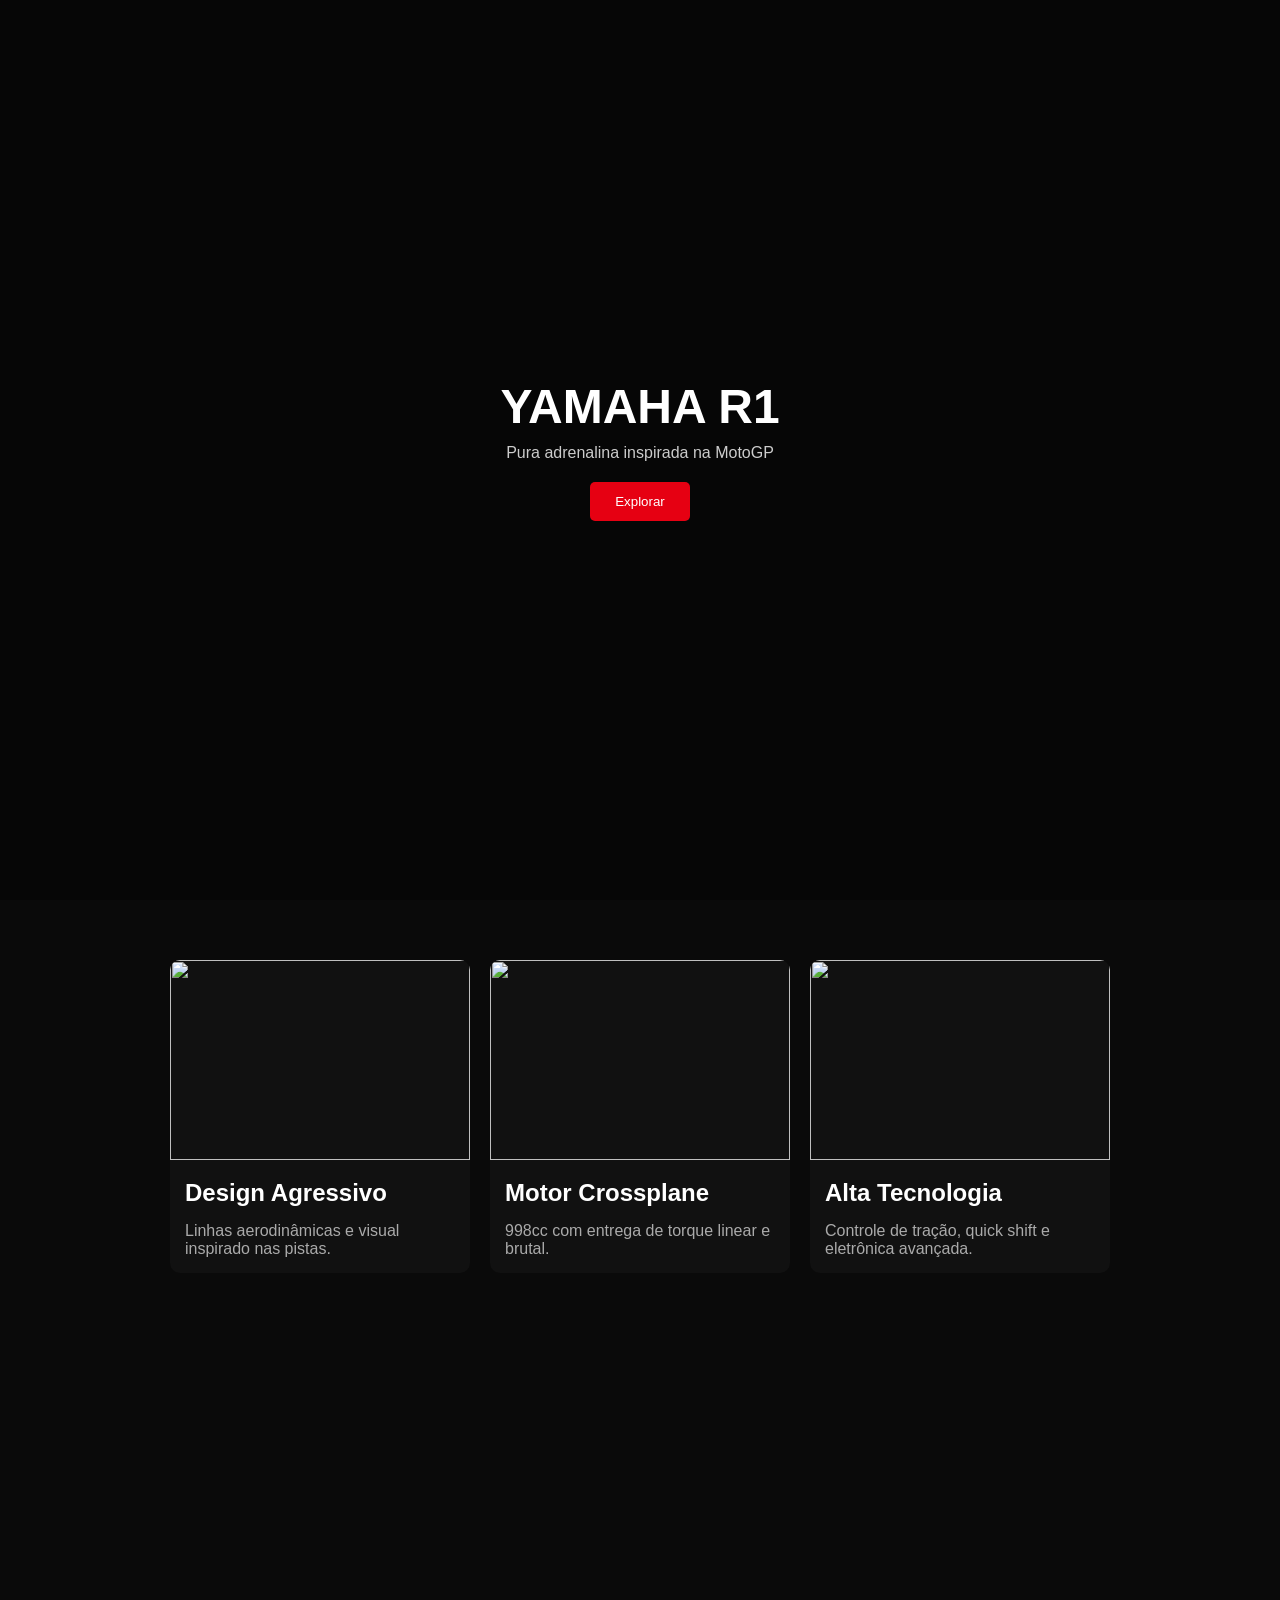
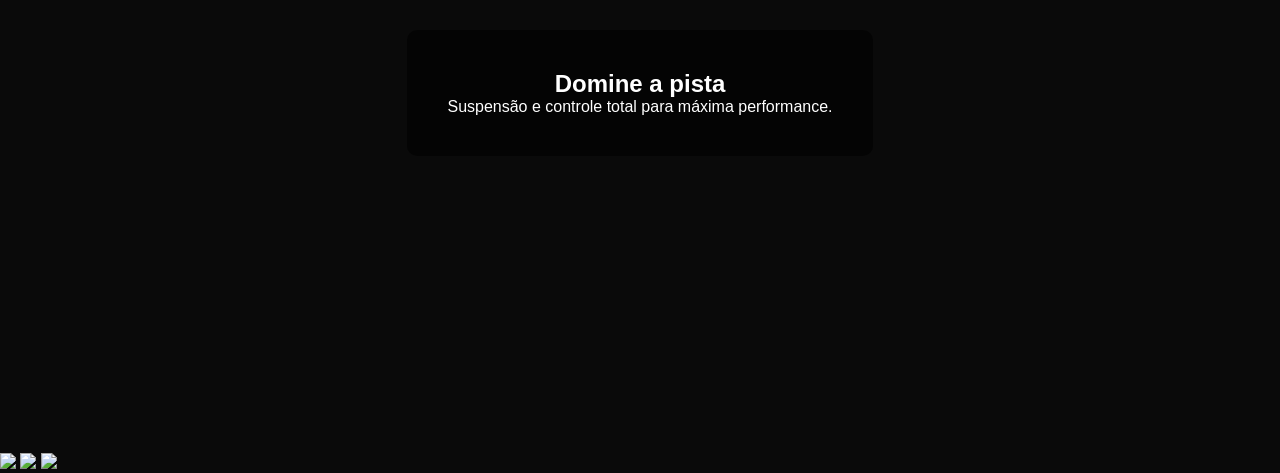
==== assets/details/details.html @ 197ee338 "nova pagina" ====
<!DOCTYPE html>
<html lang="pt-BR">

<head>
    <meta charset="UTF-8">
    <title>Yamaha R1</title>
    <link rel="stylesheet" href="details.css">
</head>

<body>


    <section class="vd">

        <video autoplay muted loop playsinline class="bg-video">
            <source src="vd/r1.mp4" type="video/mp4">
        </video>

        <div class="overlay">
            <h1>YAMAHA R1</h1>
            <p>Pura adrenalina inspirada na MotoGP</p>
            <button>Explorar</button>
        </div>

    </section>

    <section class="features">

        <div class="card">
            <img src="img/r1-design.jpg">
            <h2>Design Agressivo</h2>
            <p>Linhas aerodinâmicas e visual inspirado nas pistas.</p>
        </div>

        <div class="card">
            <img src="img/r1-motor.jpg">
            <h2>Motor Crossplane</h2>
            <p>998cc com entrega de torque linear e brutal.</p>
        </div>

        <div class="card">
            <img src="img/r1-tech.jpg">
            <h2>Alta Tecnologia</h2>
            <p>Controle de tração, quick shift e eletrônica avançada.</p>
        </div>

    </section>

    <!-- FULL SECTION -->
    <section class="full">
        <div class="content">
            <h2>Domine a pista</h2>
            <p>Suspensão e controle total para máxima performance.</p>
        </div>
    </section>

    <!-- GALERIA -->
    <section class="gallery">
        <img src="img/r1-1.jpg">
        <img src="img/r1-2.jpg">
        <img src="img/r1-3.jpg">
    </section>

</body>

</html
---- assets/details/details.css ----
* {
    margin: 0;
    padding: 0;
    box-sizing: border-box;
    font-family: Arial, sans-serif;
}

body {
    background: #0a0a0a;
    color: #fff;
}
/*video*/
.vd {
    position: relative;
    height: 100vh;
    overflow: hidden;
}

/* VIDEO FUNDO */
.bg-video {
    position: absolute;
    top: 50%;
    left: 50%;
    width: 100%;
    height: 101%;
    object-fit: cover;
    transform: translate(-50%, -50%);
    z-index: -1;
}

/* OVERLAY POR CIMA */
.overlay {
    position: relative;
    z-index: 1;
    height: 100%;
    display: flex;
    flex-direction: column;
    align-items: center;
    justify-content: center;
    background: rgba(0,0,0,0.4);
    text-align: center;
}

.overlay h1 {
    font-size: 48px;
    margin-bottom: 10px;
}

.overlay p {
    margin-bottom: 20px;
    color: #ccc;
}

.overlay button {
    padding: 12px 25px;
    border: none;
    background: #e60012;
    color: white;
    cursor: pointer;
    border-radius: 5px;
}

/* FEATURES */
.features {
    display: flex;
    gap: 20px;
    padding: 60px;
    flex-wrap: wrap;
    justify-content: center;
}

.card {
    width: 300px;
    background: #111;
    border-radius: 10px;
    overflow: hidden;
    transition: 0.3s;
}

.card img {
    width: 100%;
    height: 200px;
    object-fit: cover;
}

.card h2 {
    padding: 15px;
}

.card p {
    padding: 0 15px 15px;
    color: #aaa;
}

.card:hover {
    transform: translateY(-10px);
}

/* FULL SECTION */
.full {
    height: 80vh;
    background: url('img/bg2.jpg') center/cover no-repeat;
    display: flex;
    align-items: center;
    justify-content: center;
}

.full .content {
    text-align: center;
    background: rgba(0,0,0,0.6);
    padding: 40px;
    border-radius: 10px;
}
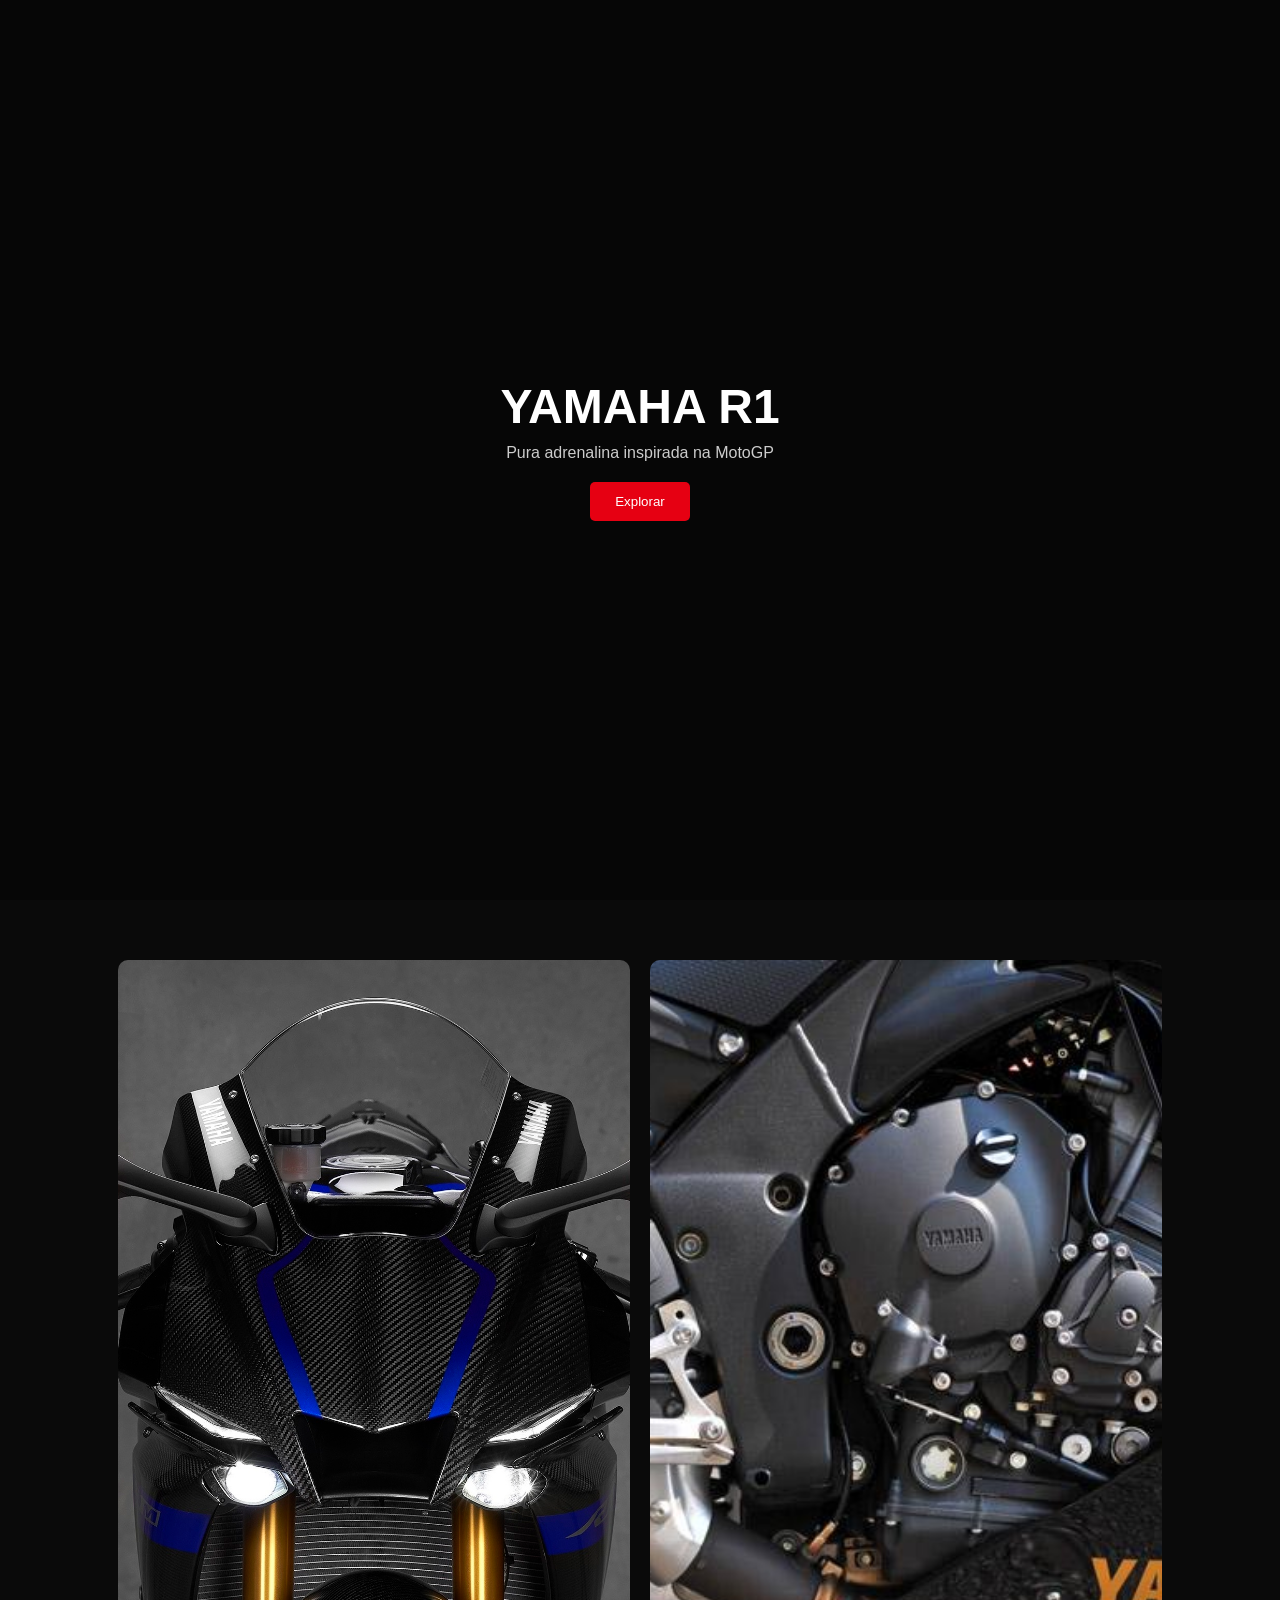
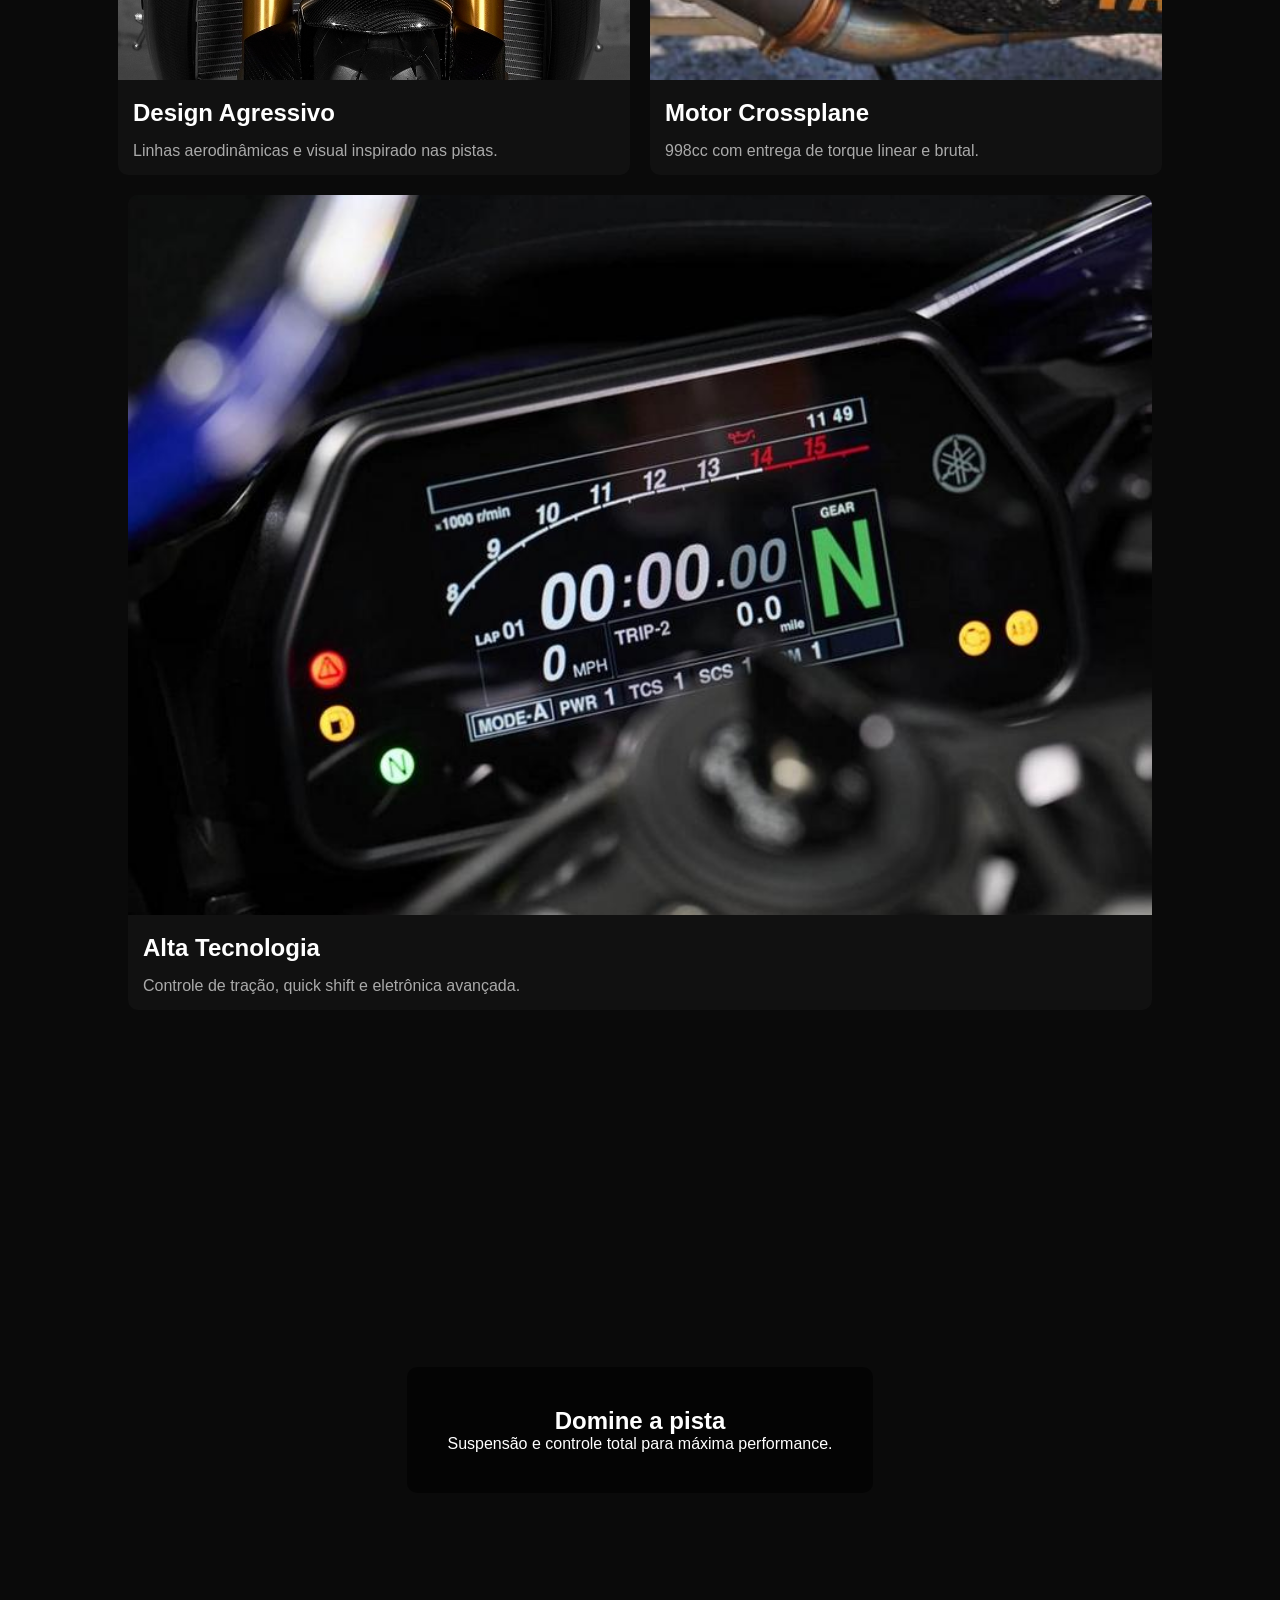
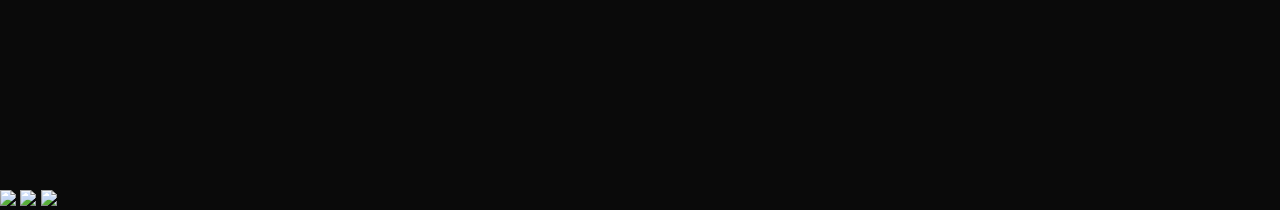
==== commit 4c37ec99: "nova pagina, alteração nas motos" ====
--- a/assets/details/details.html
+++ b/assets/details/details.html
@@ -25,21 +25,20 @@
     </section>
 
     <section class="features">
-
         <div class="card">
-            <img src="img/r1-design.jpg">
+            <img src="img/Yamaha-YZF-R1M-2022-9.jpg">
             <h2>Design Agressivo</h2>
             <p>Linhas aerodinâmicas e visual inspirado nas pistas.</p>
         </div>
 
         <div class="card">
-            <img src="img/r1-motor.jpg">
+            <img src="img/motor.jpg">
             <h2>Motor Crossplane</h2>
             <p>998cc com entrega de torque linear e brutal.</p>
         </div>
 
-        <div class="card">
-            <img src="img/r1-tech.jpg">
+        <div class="card tech">
+            <img src="img/painel.jpg">
             <h2>Alta Tecnologia</h2>
             <p>Controle de tração, quick shift e eletrônica avançada.</p>
         </div>
--- a/assets/details/details.css
+++ b/assets/details/details.css
@@ -70,7 +70,7 @@
 }
 
 .card {
-    width: 300px;
+    width: 40vw;
     background: #111;
     border-radius: 10px;
     overflow: hidden;
@@ -79,7 +79,7 @@
 
 .card img {
     width: 100%;
-    height: 200px;
+    height: 80vh;
     object-fit: cover;
 }
 
@@ -94,6 +94,10 @@
 
 .card:hover {
     transform: translateY(-10px);
+}
+
+.tech{
+    width: 80vw;
 }
 
 /* FULL SECTION */
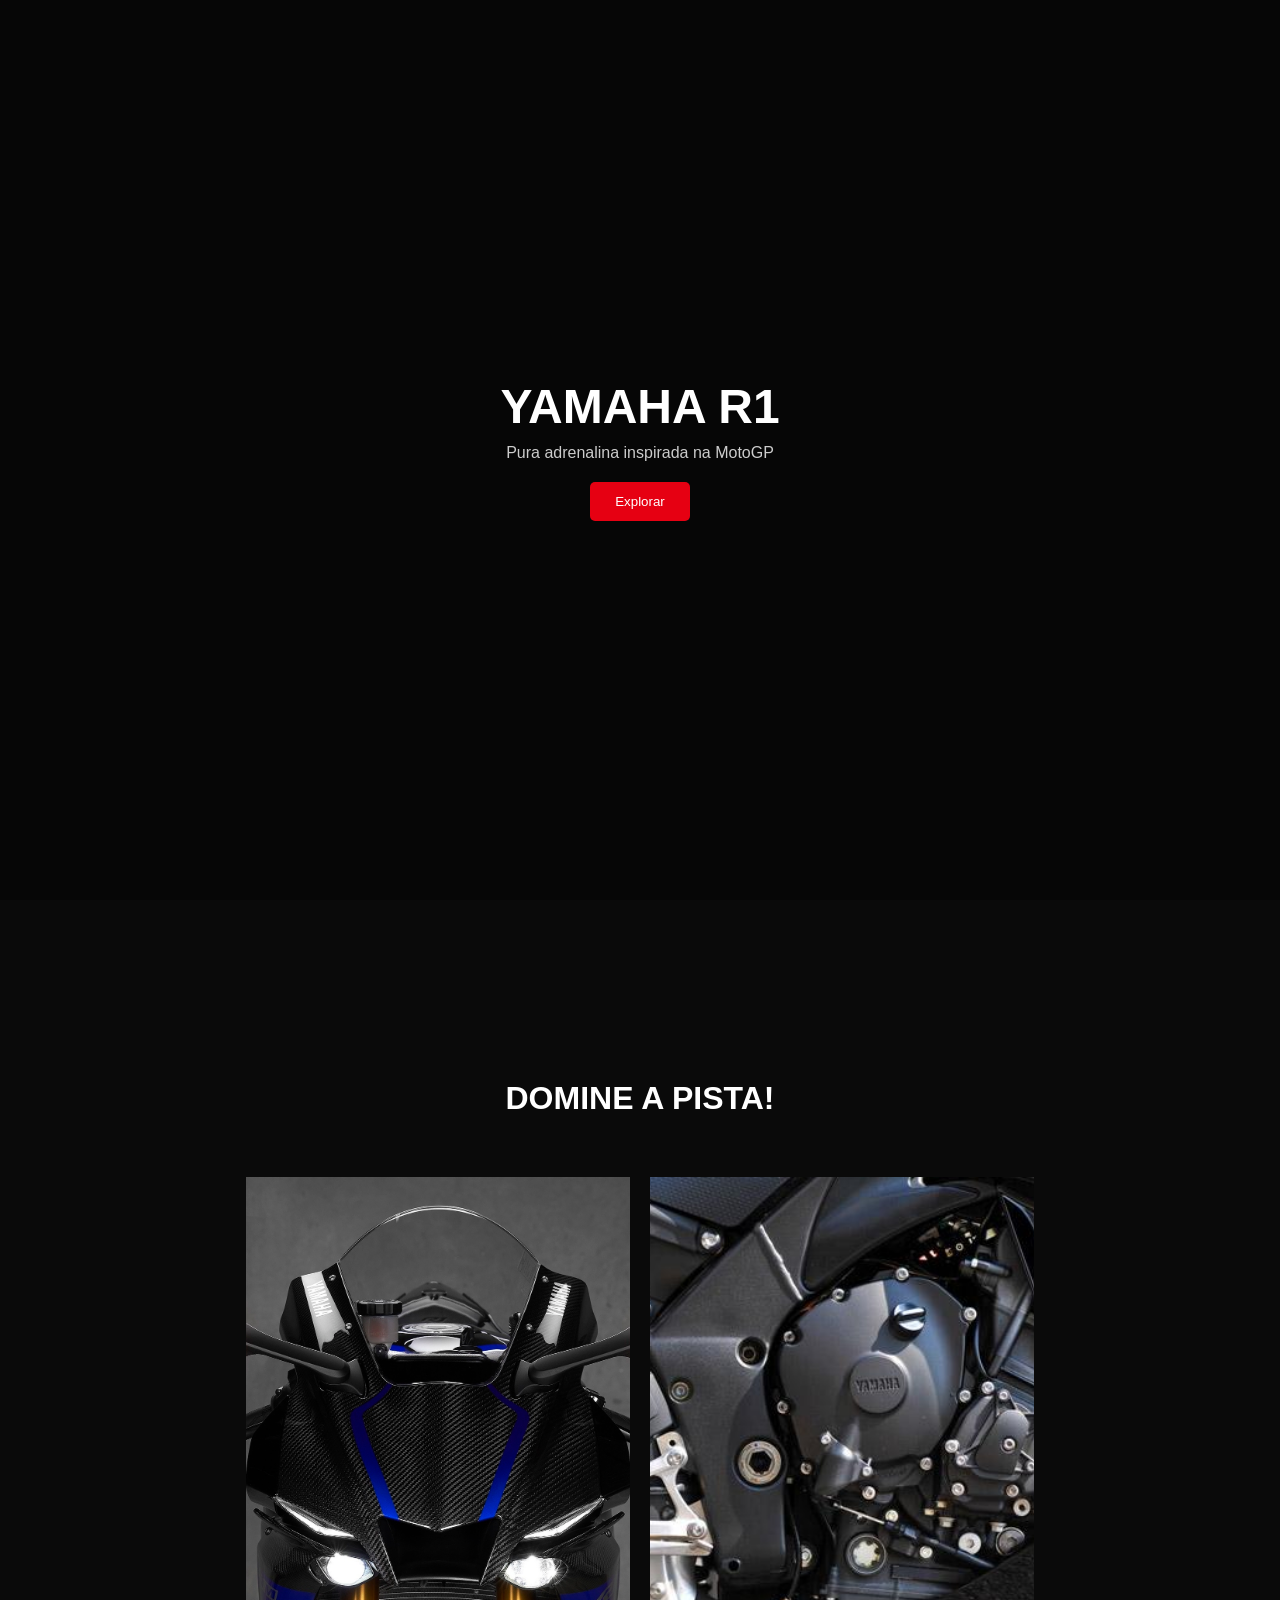
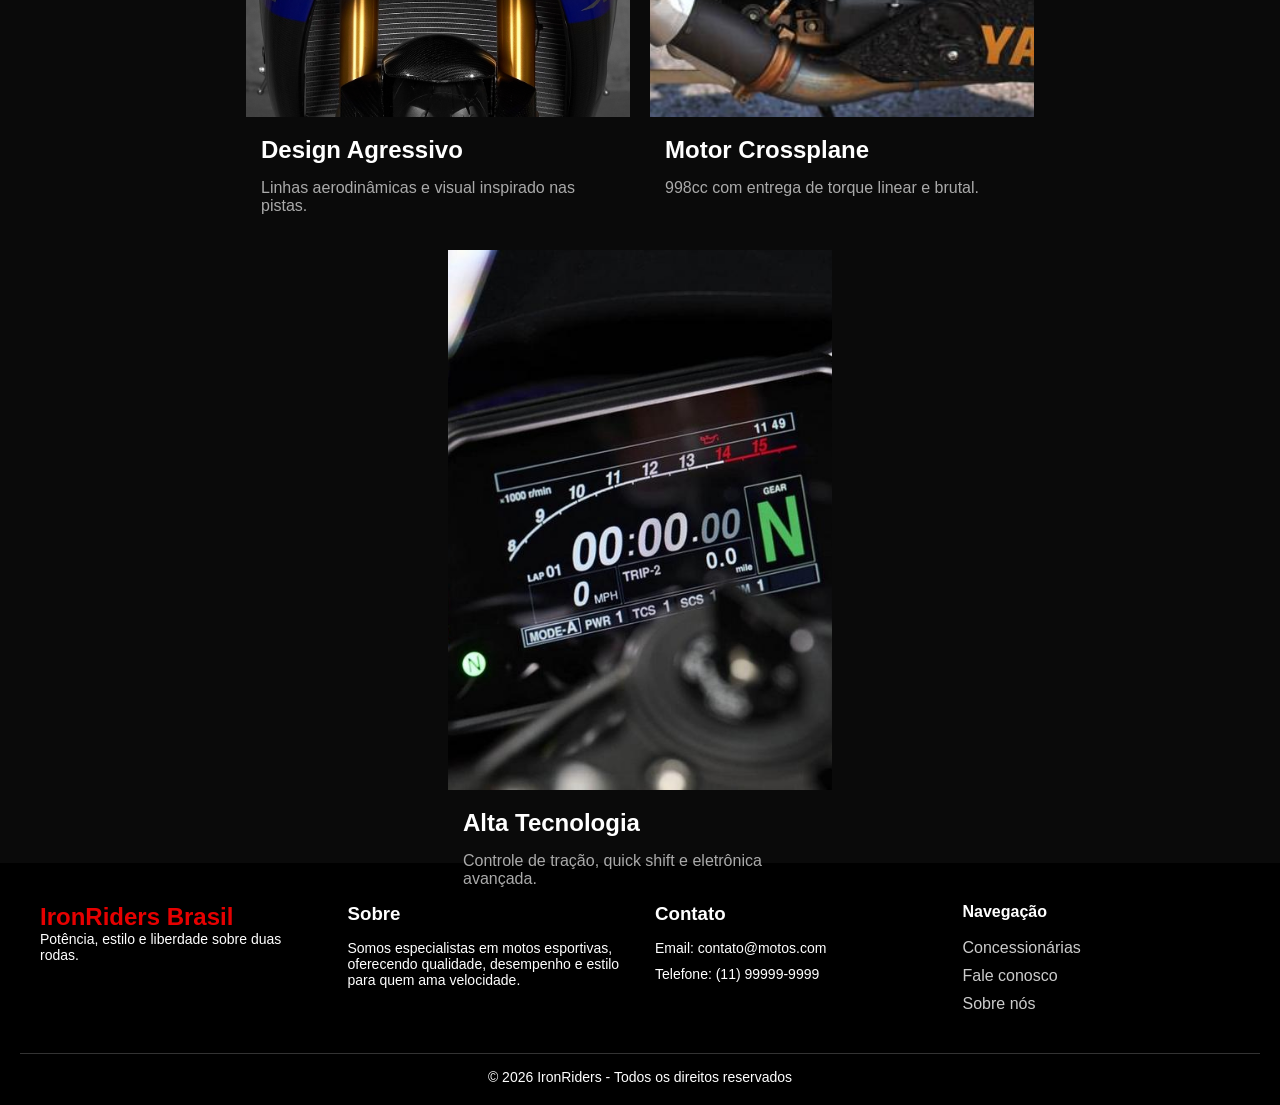
==== commit 90d03317: "Organização da pagina details" ====
--- a/assets/details/details.html
+++ b/assets/details/details.html
@@ -5,6 +5,13 @@
     <meta charset="UTF-8">
     <title>Yamaha R1</title>
     <link rel="stylesheet" href="details.css">
+
+
+    <link rel="preconnect" href="https://fonts.googleapis.com">
+<link rel="preconnect" href="https://fonts.gstatic.com" crossorigin>
+<link href="https://fonts.googleapis.com/css2?family=Archivo+Black&family=Bebas+Neue&family=Bungee&family=Dancing+Script:wght@400..700&family=EB+Garamond:ital,wght@0,400..800;1,400..800&family=Oswald:wght@200..700&display=swap" rel="stylesheet">
+
+
 </head>
 
 <body>
@@ -24,7 +31,12 @@
 
     </section>
 
+        <div class="text2">
+            <h1>DOMINE A PISTA!</h1>
+        </div>
+
     <section class="features">
+
         <div class="card">
             <img src="img/Yamaha-YZF-R1M-2022-9.jpg">
             <h2>Design Agressivo</h2>
@@ -44,22 +56,46 @@
         </div>
 
     </section>
-
-    <!-- FULL SECTION -->
     <section class="full">
         <div class="content">
-            <h2>Domine a pista</h2>
-            <p>Suspensão e controle total para máxima performance.</p>
+            
         </div>
     </section>
 
-    <!-- GALERIA -->
-    <section class="gallery">
-        <img src="img/r1-1.jpg">
-        <img src="img/r1-2.jpg">
-        <img src="img/r1-3.jpg">
-    </section>
+    <footer class="footer">
+        <div class="footer-container">
+
+            <div class="footer-section">
+                <h2>IronRiders Brasil</h2>
+                <p>Potência, estilo e liberdade sobre duas rodas.</p>
+            </div>
+            <div class="footer-section">
+                <h3>Sobre</h3>
+                <p>Somos especialistas em motos esportivas, oferecendo qualidade, desempenho e estilo para quem ama
+                    velocidade.</p>
+            </div>
+            <div class="footer-section">
+                <h3>Contato</h3>
+                <p>Email: contato@motos.com</p>
+                <p>Telefone: (11) 99999-9999</p>
+            </div>
+
+            <div class="footer-section">
+                <h4>Navegação</h4>
+                <br>
+                <ul>
+                    <li><a href="#">Concessionárias</a></li>
+                    <li><a href="#">Fale conosco</a></li>
+                    <li><a href="#">Sobre nós</a></li>
+                </ul>
+            </div>
+        </div>
+
+        <div class="footer-bottom">
+            <p>© 2026 IronRiders - Todos os direitos reservados</p>
+        </div>
+    </footer>
 
 </body>
 
-</html+</html>
--- a/assets/details/details.css
+++ b/assets/details/details.css
@@ -9,6 +9,7 @@
     background: #0a0a0a;
     color: #fff;
 }
+
 /*video*/
 .vd {
     position: relative;
@@ -37,7 +38,7 @@
     flex-direction: column;
     align-items: center;
     justify-content: center;
-    background: rgba(0,0,0,0.4);
+    background: rgba(0, 0, 0, 0.4);
     text-align: center;
 }
 
@@ -61,7 +62,18 @@
 }
 
 /* FEATURES */
+
+.text2 {
+    font-family: "EB Garamond", serif;
+    position: relative;
+    top: 20vh;
+    display: flex;
+    justify-content: center;
+}
+
 .features {
+    position: relative;
+    top: 20vh;
     display: flex;
     gap: 20px;
     padding: 60px;
@@ -70,16 +82,14 @@
 }
 
 .card {
-    width: 40vw;
-    background: #111;
-    border-radius: 10px;
+    width: 30vw;
     overflow: hidden;
     transition: 0.3s;
 }
 
 .card img {
     width: 100%;
-    height: 80vh;
+    height: 60vh;
     object-fit: cover;
 }
 
@@ -92,18 +102,8 @@
     color: #aaa;
 }
 
-.card:hover {
-    transform: translateY(-10px);
-}
-
-.tech{
-    width: 80vw;
-}
-
 /* FULL SECTION */
 .full {
-    height: 80vh;
-    background: url('img/bg2.jpg') center/cover no-repeat;
     display: flex;
     align-items: center;
     justify-content: center;
@@ -111,7 +111,67 @@
 
 .full .content {
     text-align: center;
-    background: rgba(0,0,0,0.6);
     padding: 40px;
     border-radius: 10px;
+
+}
+/*footer*/
+
+.footer {
+    background-color: black;
+    color: #fff;
+    padding: 40px 20px 20px;
+}
+
+.footer-container {
+    display: flex;
+    justify-content: space-between;
+    gap: 30px;
+    flex-wrap: wrap;
+    max-width: 1200px;
+    margin: 0 auto;
+}
+
+.footer-section {
+    flex: 1;
+    min-width: 250px;
+}
+
+.footer-section h2 {
+    color: #e60000;
+}
+
+.footer-section h3 {
+    margin-bottom: 15px;
+}
+
+.footer-section p {
+    margin-bottom: 10px;
+    font-size: 14px;
+}
+
+.footer-section ul {
+    list-style: none;
+}
+
+.footer-section ul li {
+    margin-bottom: 10px;
+}
+
+.footer-section a {
+    color: #ccc;
+    text-decoration: none;
+    transition: 0.3s;
+}
+
+.footer-section a:hover {
+    color: red;
+}
+
+.footer-bottom {
+    text-align: center;
+    margin-top: 30px;
+    border-top: 1px solid #333;
+    padding-top: 15px;
+    font-size: 14px;
 }
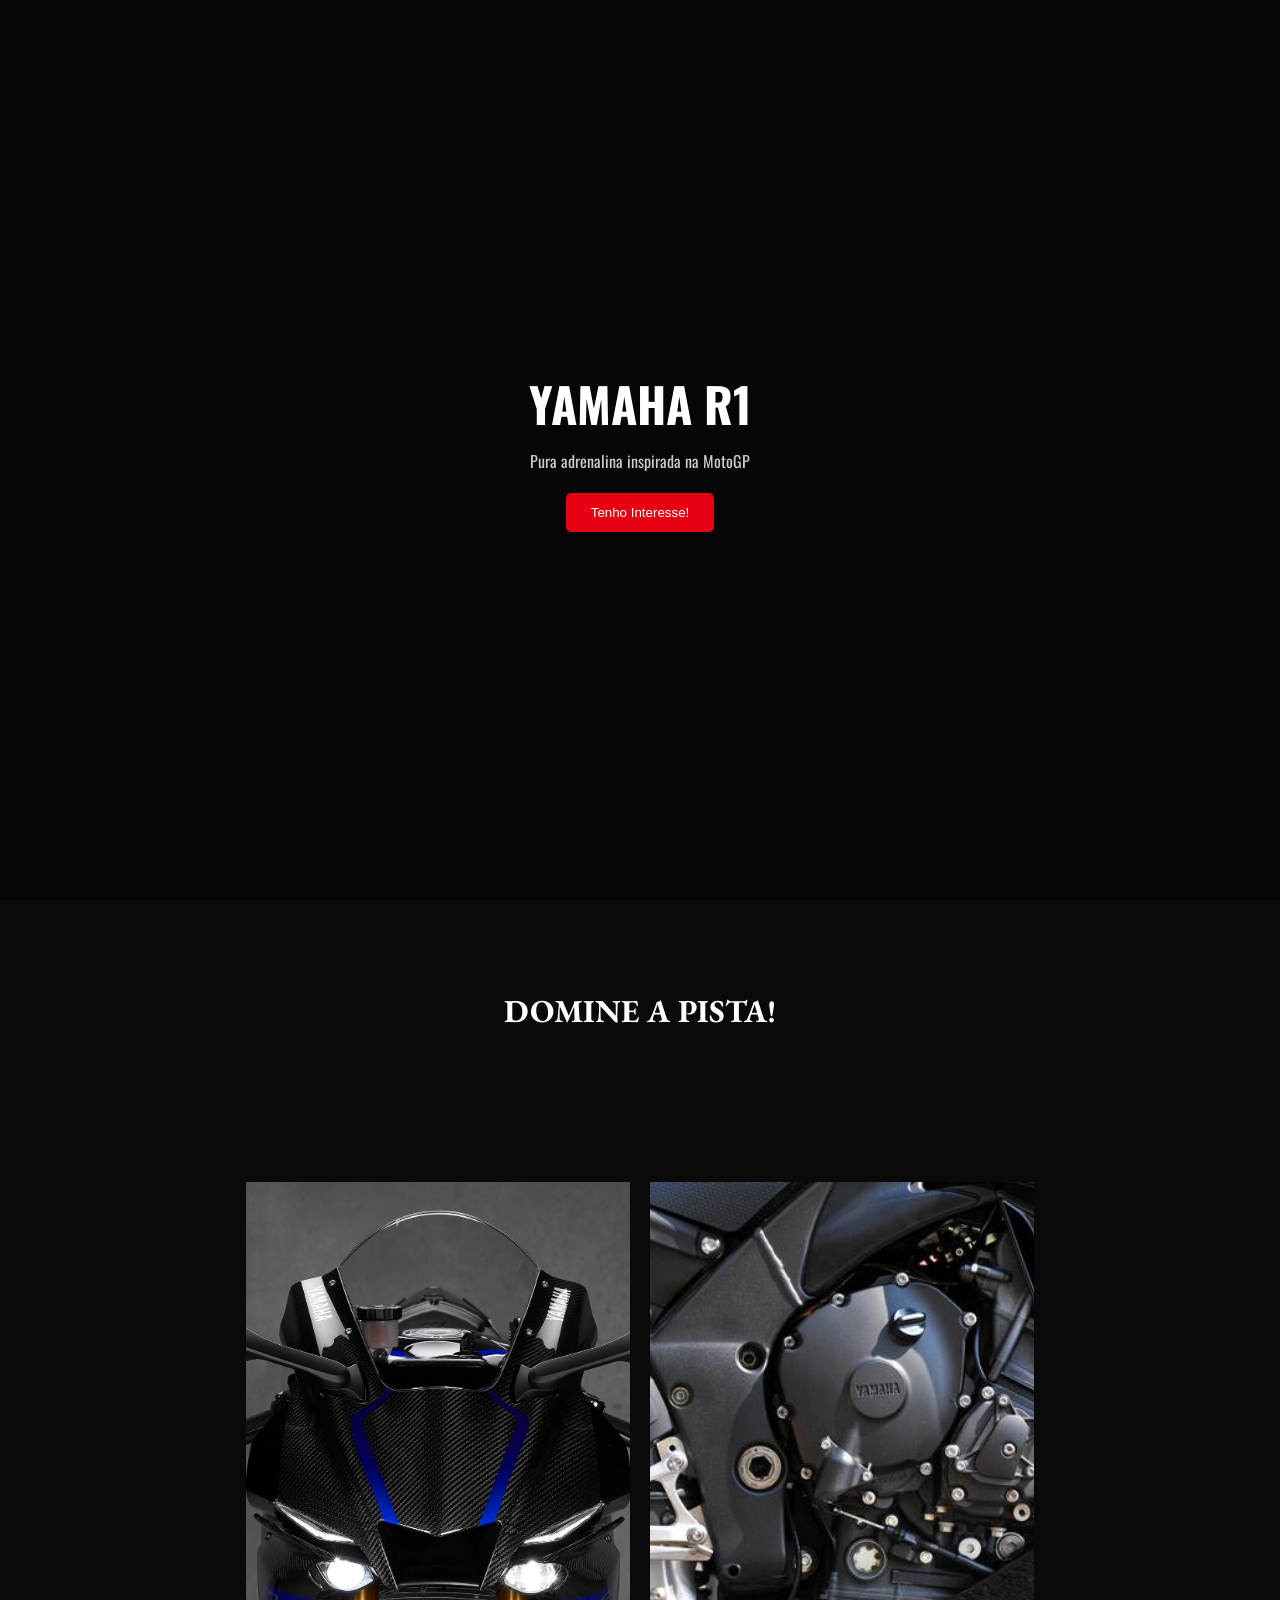
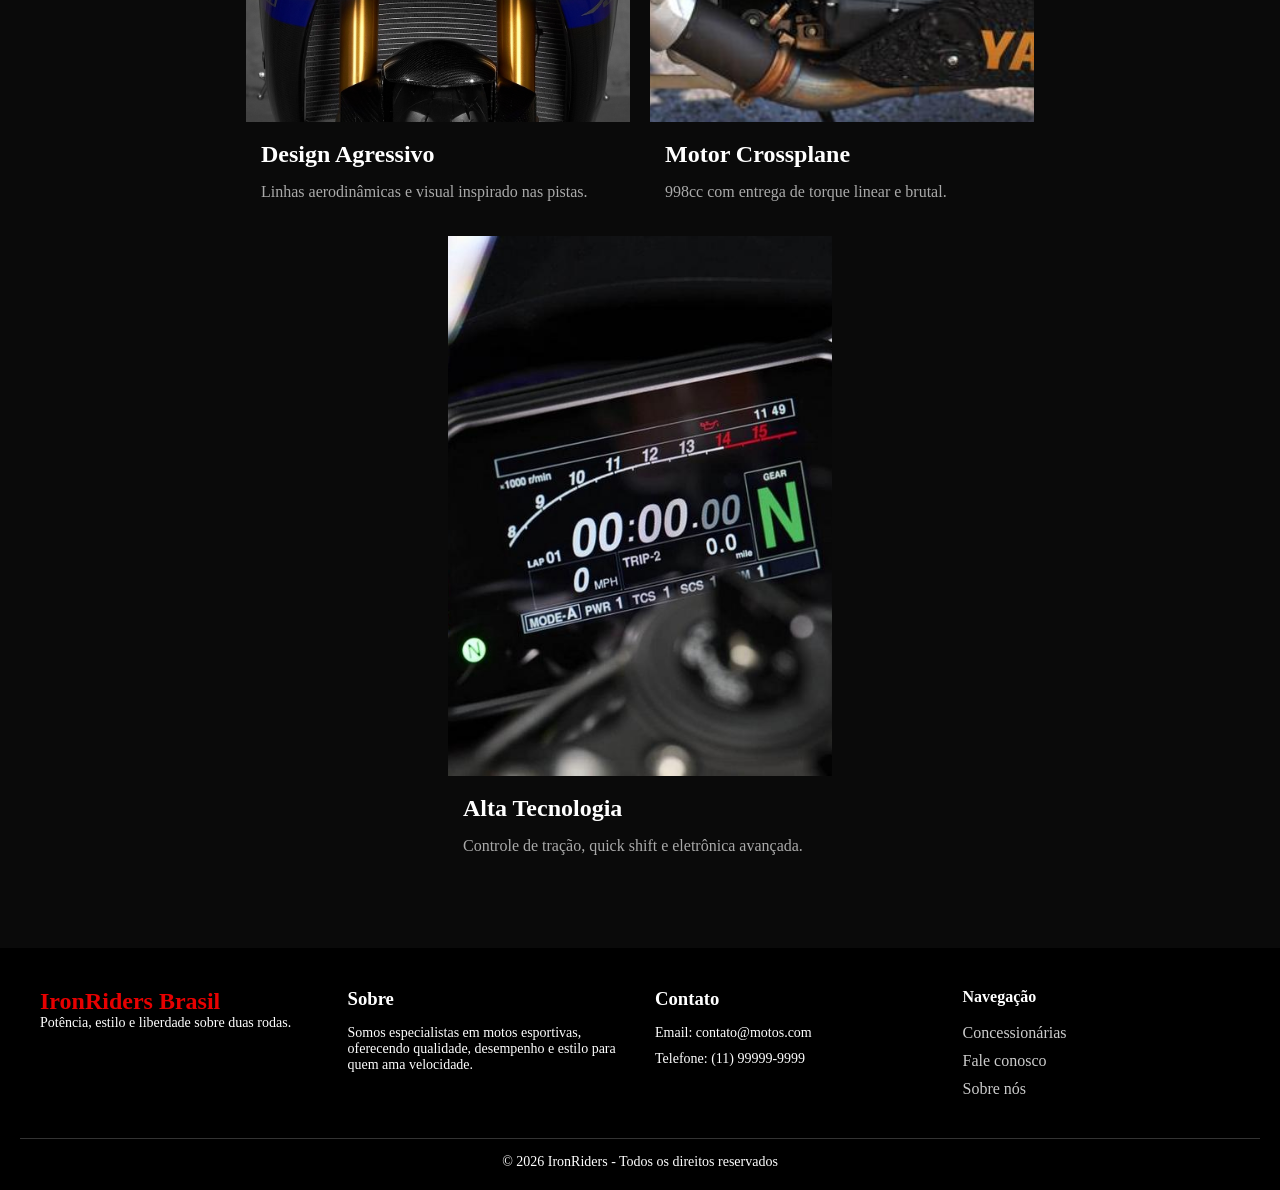
==== commit d63db85c: "animação de alerta/responsividades" ====
--- a/assets/details/details.html
+++ b/assets/details/details.html
@@ -5,12 +5,12 @@
     <meta charset="UTF-8">
     <title>Yamaha R1</title>
     <link rel="stylesheet" href="details.css">
+    <meta name="viewport" content="width=device-width, initial-scale=1.0">
 
 
-    <link rel="preconnect" href="https://fonts.googleapis.com">
+ <link rel="preconnect" href="https://fonts.googleapis.com">
 <link rel="preconnect" href="https://fonts.gstatic.com" crossorigin>
-<link href="https://fonts.googleapis.com/css2?family=Archivo+Black&family=Bebas+Neue&family=Bungee&family=Dancing+Script:wght@400..700&family=EB+Garamond:ital,wght@0,400..800;1,400..800&family=Oswald:wght@200..700&display=swap" rel="stylesheet">
-
+<link href="https://fonts.googleapis.com/css2?family=Archivo+Black&family=Bebas+Neue&family=Bungee&family=Dancing+Script:wght@400..700&family=EB+Garamond:ital,wght@0,400..800;1,400..800&family=Oswald:wght@200..700&family=Playfair+Display:ital,wght@0,400..900;1,400..900&display=swap" rel="stylesheet">
 
 </head>
 
@@ -26,7 +26,7 @@
         <div class="overlay">
             <h1>YAMAHA R1</h1>
             <p>Pura adrenalina inspirada na MotoGP</p>
-            <button>Explorar</button>
+            <button>Tenho Interesse!</button>
         </div>
 
     </section>
@@ -58,10 +58,10 @@
     </section>
     <section class="full">
         <div class="content">
-            
+ 
         </div>
     </section>
-
+    <br>
     <footer class="footer">
         <div class="footer-container">
 
--- a/assets/details/details.css
+++ b/assets/details/details.css
@@ -2,7 +2,6 @@
     margin: 0;
     padding: 0;
     box-sizing: border-box;
-    font-family: Arial, sans-serif;
 }
 
 body {
@@ -40,6 +39,7 @@
     justify-content: center;
     background: rgba(0, 0, 0, 0.4);
     text-align: center;
+    font-family: "Oswald", sans-serif;
 }
 
 .overlay h1 {
@@ -59,6 +59,12 @@
     color: white;
     cursor: pointer;
     border-radius: 5px;
+    transition: 0.5s;
+}
+
+.overlay button:hover {
+    background-color: #0a0a0a;
+    color: #e60000;
 }
 
 /* FEATURES */
@@ -66,7 +72,7 @@
 .text2 {
     font-family: "EB Garamond", serif;
     position: relative;
-    top: 20vh;
+    top: 10vh;
     display: flex;
     justify-content: center;
 }
@@ -91,6 +97,11 @@
     width: 100%;
     height: 60vh;
     object-fit: cover;
+    transition: 0.6s;
+}
+
+.card img:hover {
+    width: 40vw;
 }
 
 .card h2 {
@@ -102,22 +113,12 @@
     color: #aaa;
 }
 
-/* FULL SECTION */
-.full {
-    display: flex;
-    align-items: center;
-    justify-content: center;
-}
-
-.full .content {
-    text-align: center;
-    padding: 40px;
-    border-radius: 10px;
-
-}
+
 /*footer*/
 
 .footer {
+    position: relative;
+    top: 20vh;
     background-color: black;
     color: #fff;
     padding: 40px 20px 20px;
@@ -174,4 +175,44 @@
     border-top: 1px solid #333;
     padding-top: 15px;
     font-size: 14px;
+}
+
+
+/*--responsividade---*/
+
+
+
+@media (max-width: 1000px) {
+    .card img {
+        height: 30vh;
+    }
+}
+
+
+@media (max-width: 800px) {
+    .features {
+        flex-direction: column;
+        padding: 20px;
+        top: 10vh;
+    }
+
+    .card {
+        width: 100%;
+    }
+
+    .card img {
+        height: 30vh;
+    }
+
+    .overlay h1 {
+        font-size: 28px;
+    }
+
+    .overlay p {
+        font-size: 14px;
+    }
+
+    .vd {
+        height: 50vh;
+    }
 }
